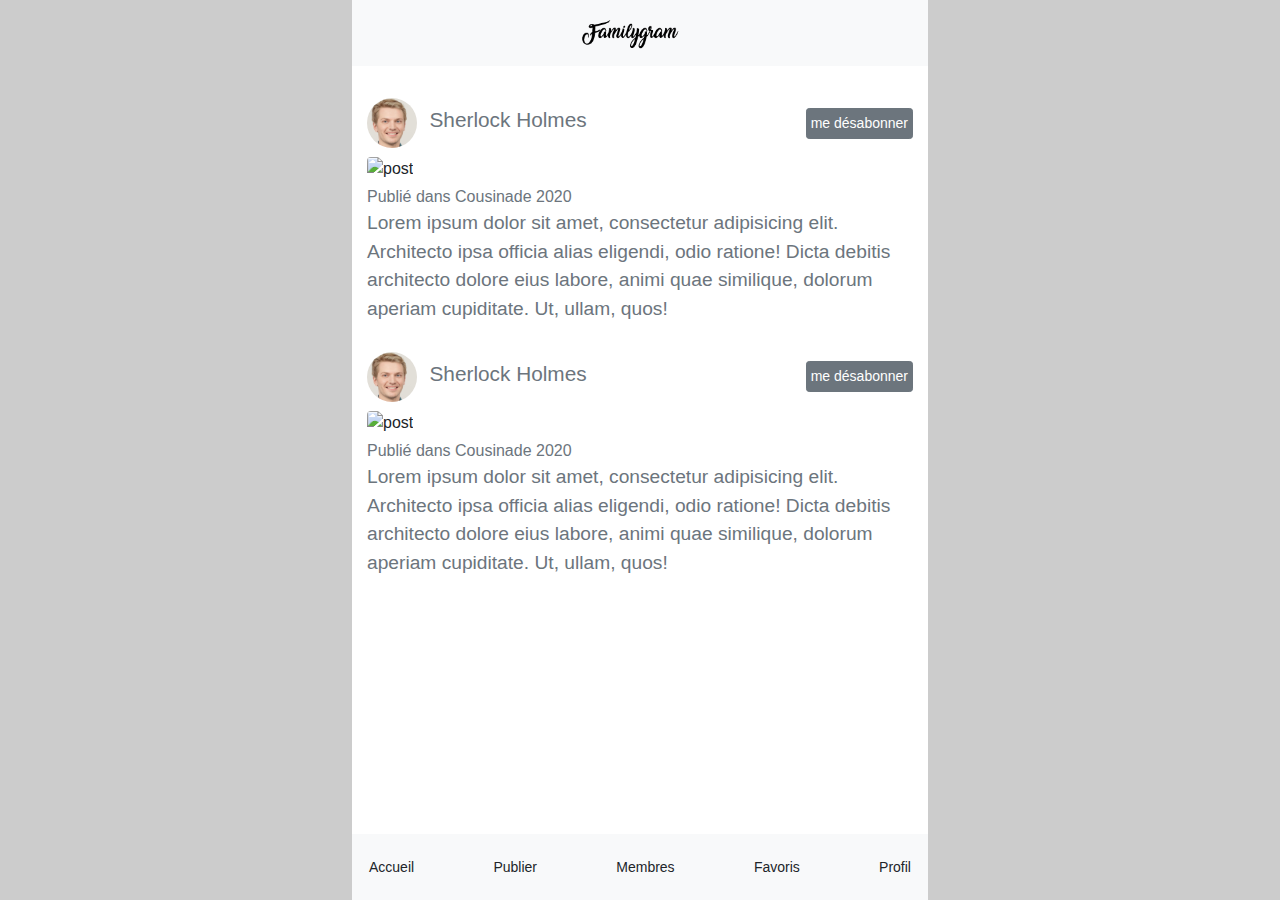
==== accueil.html @ d7d82d10 "add index, inscription, connexion, mdpOublie, mdpOublieChamp, accueil" ====
<!DOCTYPE html>
<html lang="fr">
  <head>
    <meta charset="utf-8" />
    <meta
      name="viewport"
      content="width=device-width, initial-scale=1, shrink-to-fit=no"
    />
    <link rel="stylesheet" href="css/bootstrap.min.css" />
    <link
      rel="stylesheet"
      href="assets/fontawesome-free-5.12.0-web/css/all.min.css"
    />
    <link rel="stylesheet" href="css/styles.css" />
    <!--
      <link rel="stylesheet" href="css/custom.css" />
    -->
    <title>Familygram</title>
  </head>

  <body>
    <nav
      id="header"
      class="navbar sticky-top navbar-light bg-light d-flex justify-content-center container-fluid"
    >
      <a class="navbar-brand" href="#">
        <img src="img/logo_250.png" height="40" alt="Familygram" />
      </a>
    </nav>

    <div id="content" class="container-fluid py-4">
      <div class="row post">
        <div class="col">
          <div class="row my-2">
            <div class="col d-flex align-items-center justify-content-between">
              <div>
                <img
                  src="img/avatar.jpg"
                  width="50"
                  height="50"
                  class="rounded-circle"
                  alt="avatar"
                />
                <!--
                  <img src="https://source.unsplash.com/1600x900/?portrait
                -->
                <h2 class="mx-2 d-inline text-secondary my-0">
                  Sherlock Holmes
                </h2>
              </div>
              <a
                href="#"
                class="btn btn-secondary btn-sm p-1 float-right"
                <a
                href="#"
                class="btn btn-secondary btn-sm p-1 float-right"
                >me désabonner</a
              >
            </div>
          </div>
          <div class="row">
            <div class="col">
              <img
                src="https://source.unsplash.com/1600x900/?holydays"
                alt="post"
                class="rounded img-fluid"
              />
            </div>
          </div>
          <div class="row my-1">
            <div class="col text-secondary">
              <i class="fas fa-heart"></i>
              <i class="fas fa-bars"></i>
              <span>Publié dans Cousinade 2020</span>
              <p>
                Lorem ipsum dolor sit amet, consectetur adipisicing elit.
                Architecto ipsa officia alias eligendi, odio ratione! Dicta
                debitis architecto dolore eius labore, animi quae similique,
                dolorum aperiam cupiditate. Ut, ullam, quos!
              </p>
            </div>
          </div>
        </div>
      </div>
      <div class="row post">
        <div class="col">
          <div class="row my-2">
            <div class="col d-flex align-items-center justify-content-between">
              <div>
                <img
                  src="img/avatar.jpg"
                  width="50"
                  height="50"
                  class="rounded-circle"
                  alt="avatar"
                />
                <!--
                  <img src="https://source.unsplash.com/1600x900/?portrait
                -->
                <h2 class="mx-2 d-inline text-secondary my-0">
                  Sherlock Holmes
                </h2>
              </div>
              <a
                href="#"
                class="btn btn-secondary btn-sm p-1 float-right"
                <a
                href="#"
                class="btn btn-secondary btn-sm p-1 float-right"
                >me désabonner</a
              >
            </div>
          </div>
          <div class="row">
            <div class="col">
              <img
                src="https://source.unsplash.com/1600x900/?sun"
                alt="post"
                class="rounded img-fluid"
              />
            </div>
          </div>
          <div class="row my-1">
            <div class="col text-secondary">
              <i class="fas fa-heart"></i>
              <i class="fas fa-bars"></i>
              <span>Publié dans Cousinade 2020</span>
              <p>
                Lorem ipsum dolor sit amet, consectetur adipisicing elit.
                Architecto ipsa officia alias eligendi, odio ratione! Dicta
                debitis architecto dolore eius labore, animi quae similique,
                dolorum aperiam cupiditate. Ut, ullam, quos!
              </p>
            </div>
          </div>
        </div>
      </div>
    </div>
    <nav
      id="footer"
      class="navbar fixed-bottom navbar-light bg-light container-fluid d-flex justfy-content-around"
    >
      <a
        href="#"
        class="d-flex flex-column align-items-center btn btn-sm m-0 p-0 active"
      >
        <i class="fas fa-home fa-2x"></i>
        <span>Accueil</span>
      </a>
      <a
        href="#"
        class="d-flex flex-column align-items-center btn btn-sm m-0 p-0"
      >
        <i class="fas fa-camera-retro  fa-2x"></i>
        <span>Publier</span>
      </a>
      <a
        href="#"
        class="d-flex flex-column align-items-center btn btn-sm m-0 p-0"
      >
        <i class="fas fa-search fa-2x"></i>
        <span>Membres</span>
      </a>
      <a
        href="#"
        class="d-flex flex-column align-items-center btn btn-sm m-0 p-0"
      >
        <i class="fas fa-heart fa-2x"></i>
        <span>Favoris</span>
      </a>
      <a
        href="#"
        class="d-flex flex-column align-items-center btn btn-sm m-0 p-0"
      >
        <i class="fas fa-user fa-2x"></i>
        <span>Profil</span>
      </a>
    </nav>

    <script src="js/jquery-3.4.1.min.js"></script>
    <script src="js/bootstrap.bundle.min.js"></script>
    <script src="js/main.js"></script>
  </body>
</html>
---- css/styles.css ----
html{
  height:100%;
}

body{
  background:#cccccc;
  height:100%;
}

h1{
  font-size:1.4em;
}

h2{
  font-size:1.3em;
}

p{
  font-size: 1.2em;
}

.container-fluid{
  max-width:576px;
}

#header{
  height:66px;
}

#content{
  margin:0px auto 66px;
  background:white;
  min-height:calc(100% - 132px);
}

.ligne{
border-top: 2px solid #8c8b8b;
  margin-top:30px;
  text-align:center;
}

.ligne>span{
  position:relative;
  bottom:15px;
  background:white;
  padding:0 20px;
}

#btBas{
  bottom:66px;
}

/* #btDesabonner {
  max-width: fit-content;
  align-self: center;
} */

.iconInput{
  position:relative;
}

.iconInput i{
  position:absolute;
  top:12px;
  right:15px;
}

#footer{
  height:66px;
}

/* 
#menu {
  min-height: 500px;
}

#contenu {
  min-height: 500px;
  background: url(../img/fond2.jpg) no-repeat bottom center;
  background-size: cover;
}

#contenu.noBg {
  min-height: 500px;
  background: none;
}

#encart {
  background: rgba(0, 0, 0, 0.5);
} */

/* mobiles */
/* @media only screen and (max-width: 576px) { */
/* #menu,
  #contenu {
    min-height: 0;
  } */
/* } */
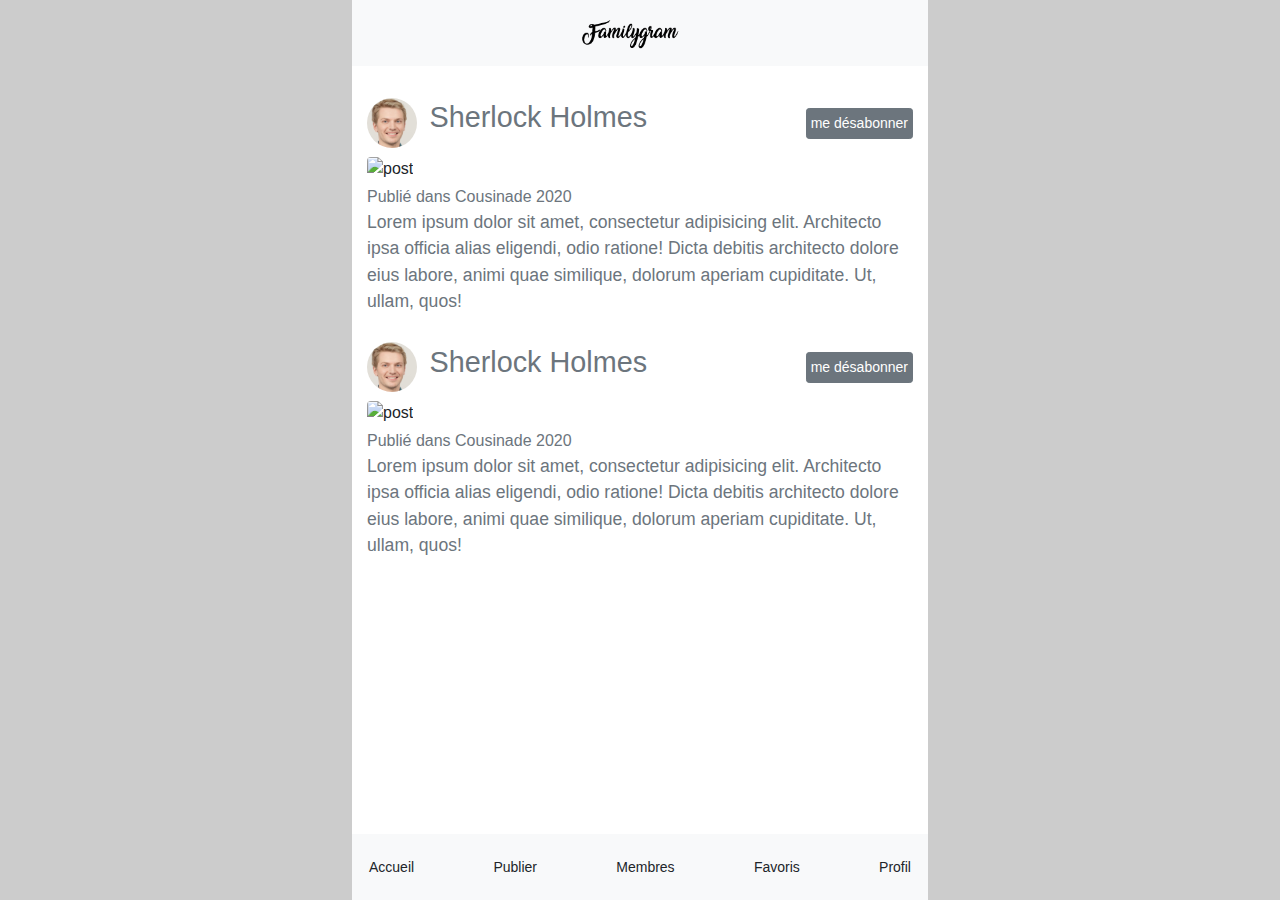
==== commit c075beab: "add medias.html, media-config.html, .animate() jquery function in main.js" ====
--- a/accueil.html
+++ b/accueil.html
@@ -176,7 +176,6 @@
         <span>Profil</span>
       </a>
     </nav>
-
     <script src="js/jquery-3.4.1.min.js"></script>
     <script src="js/bootstrap.bundle.min.js"></script>
     <script src="js/main.js"></script>
--- a/css/styles.css
+++ b/css/styles.css
@@ -1,98 +1,105 @@
-html{
-  height:100%;
+html {
+  height: 100%;
 }
 
-body{
-  background:#cccccc;
-  height:100%;
+body {
+  background: #cccccc;
+  height: 100%;
 }
 
-h1{
-  font-size:1.4em;
+h1 {
+  font-size: 1.4em;
 }
 
-h2{
-  font-size:1.3em;
+h2 {
+  font-size: 1.8em;
 }
 
-p{
-  font-size: 1.2em;
+h3 {
+  font-size: 1.4em;
 }
 
-.container-fluid{
-  max-width:576px;
+p {
+  font-size: 1.1em;
 }
 
-#header{
-  height:66px;
+.container-fluid {
+  max-width: 576px;
 }
 
-#content{
-  margin:0px auto 66px;
-  background:white;
-  min-height:calc(100% - 132px);
+#header {
+  height: 66px;
 }
 
-.ligne{
-border-top: 2px solid #8c8b8b;
-  margin-top:30px;
-  text-align:center;
+#content {
+  margin: 0px auto 66px;
+  background: white;
+  min-height: calc(100% - 132px);
 }
 
-.ligne>span{
-  position:relative;
-  bottom:15px;
-  background:white;
-  padding:0 20px;
+.ligne {
+  border-top: 2px solid #8c8b8b;
+  margin-top: 30px;
+  text-align: center;
 }
 
-#btBas{
-  bottom:66px;
+.ligne > span {
+  position: relative;
+  bottom: 15px;
+  background: white;
+  padding: 0 20px;
 }
 
-/* #btDesabonner {
-  max-width: fit-content;
-  align-self: center;
-} */
-
-.iconInput{
-  position:relative;
+#btBas {
+  bottom: 66px;
 }
 
-.iconInput i{
-  position:absolute;
-  top:12px;
-  right:15px;
+.circleIcon {
+  border: 1px solid gray;
+  color: gray;
+  font-size: 1.2em;
+  width: 50px;
+  height: 50px;
+  display: inline-flex;
+  justify-content: center;
+  align-items: center;
+  border-radius: 50%;
 }
 
-#footer{
-  height:66px;
+.gridImg .col {
+  margin: 0;
+  padding: 0;
+  border: 1px solid gray;
+  overflow: hidden;
 }
 
-/* 
-#menu {
-  min-height: 500px;
+.gridImg.row-cols-1 .col {
+  padding-bottom: 50%;
 }
 
-#contenu {
-  min-height: 500px;
-  background: url(../img/fond2.jpg) no-repeat bottom center;
-  background-size: cover;
+.gridImg.row-cols-2 .col {
+  padding-bottom: 25%;
 }
 
-#contenu.noBg {
-  min-height: 500px;
-  background: none;
+.gridImg.row-cols-3 .col {
+  padding-bottom: 18%;
 }
 
-#encart {
-  background: rgba(0, 0, 0, 0.5);
-} */
+.gridImg .col img {
+  position: absolute;
+  width: 100%;
+}
 
-/* mobiles */
-/* @media only screen and (max-width: 576px) { */
-/* #menu,
-  #contenu {
-    min-height: 0;
-  } */
-/* } */
+.iconInput {
+  position: relative;
+}
+
+.iconInput i {
+  position: absolute;
+  top: 12px;
+  right: 15px;
+}
+
+#footer {
+  height: 66px;
+}
